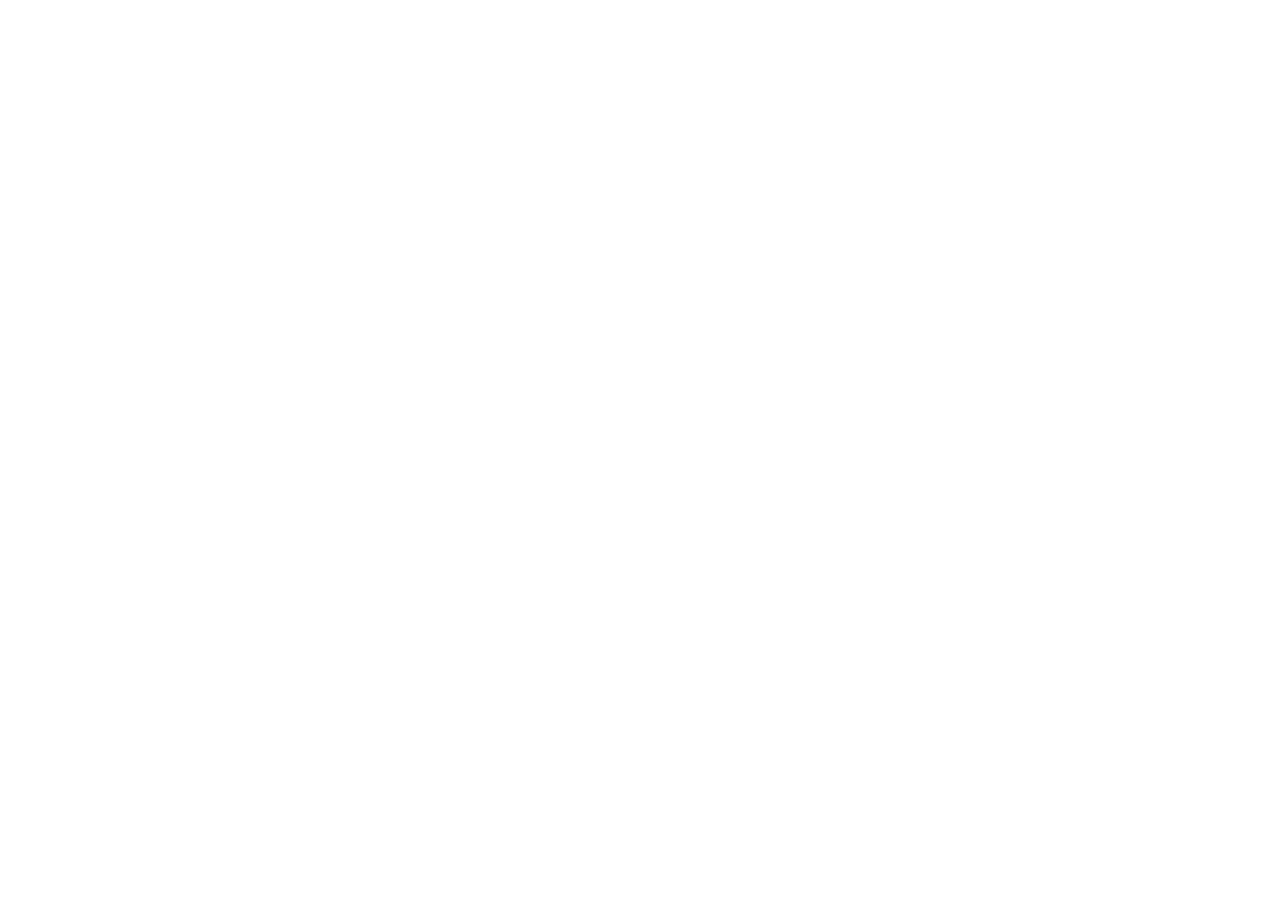
==== corporate.html @ 1e98c01a "first commit" ====
<!DOCTYPE html>
<html lang="en">
<head>
    <meta charset="UTF-8">
    <meta name="viewport" content="width=device-width, initial-scale=1.0">
    <title>Document</title>
    <link rel="stylesheet" href="./css/reset.css">
    <link rel="stylesheet" href="./css/corporate.css">
</head>
<body>
    
</body>
</html>
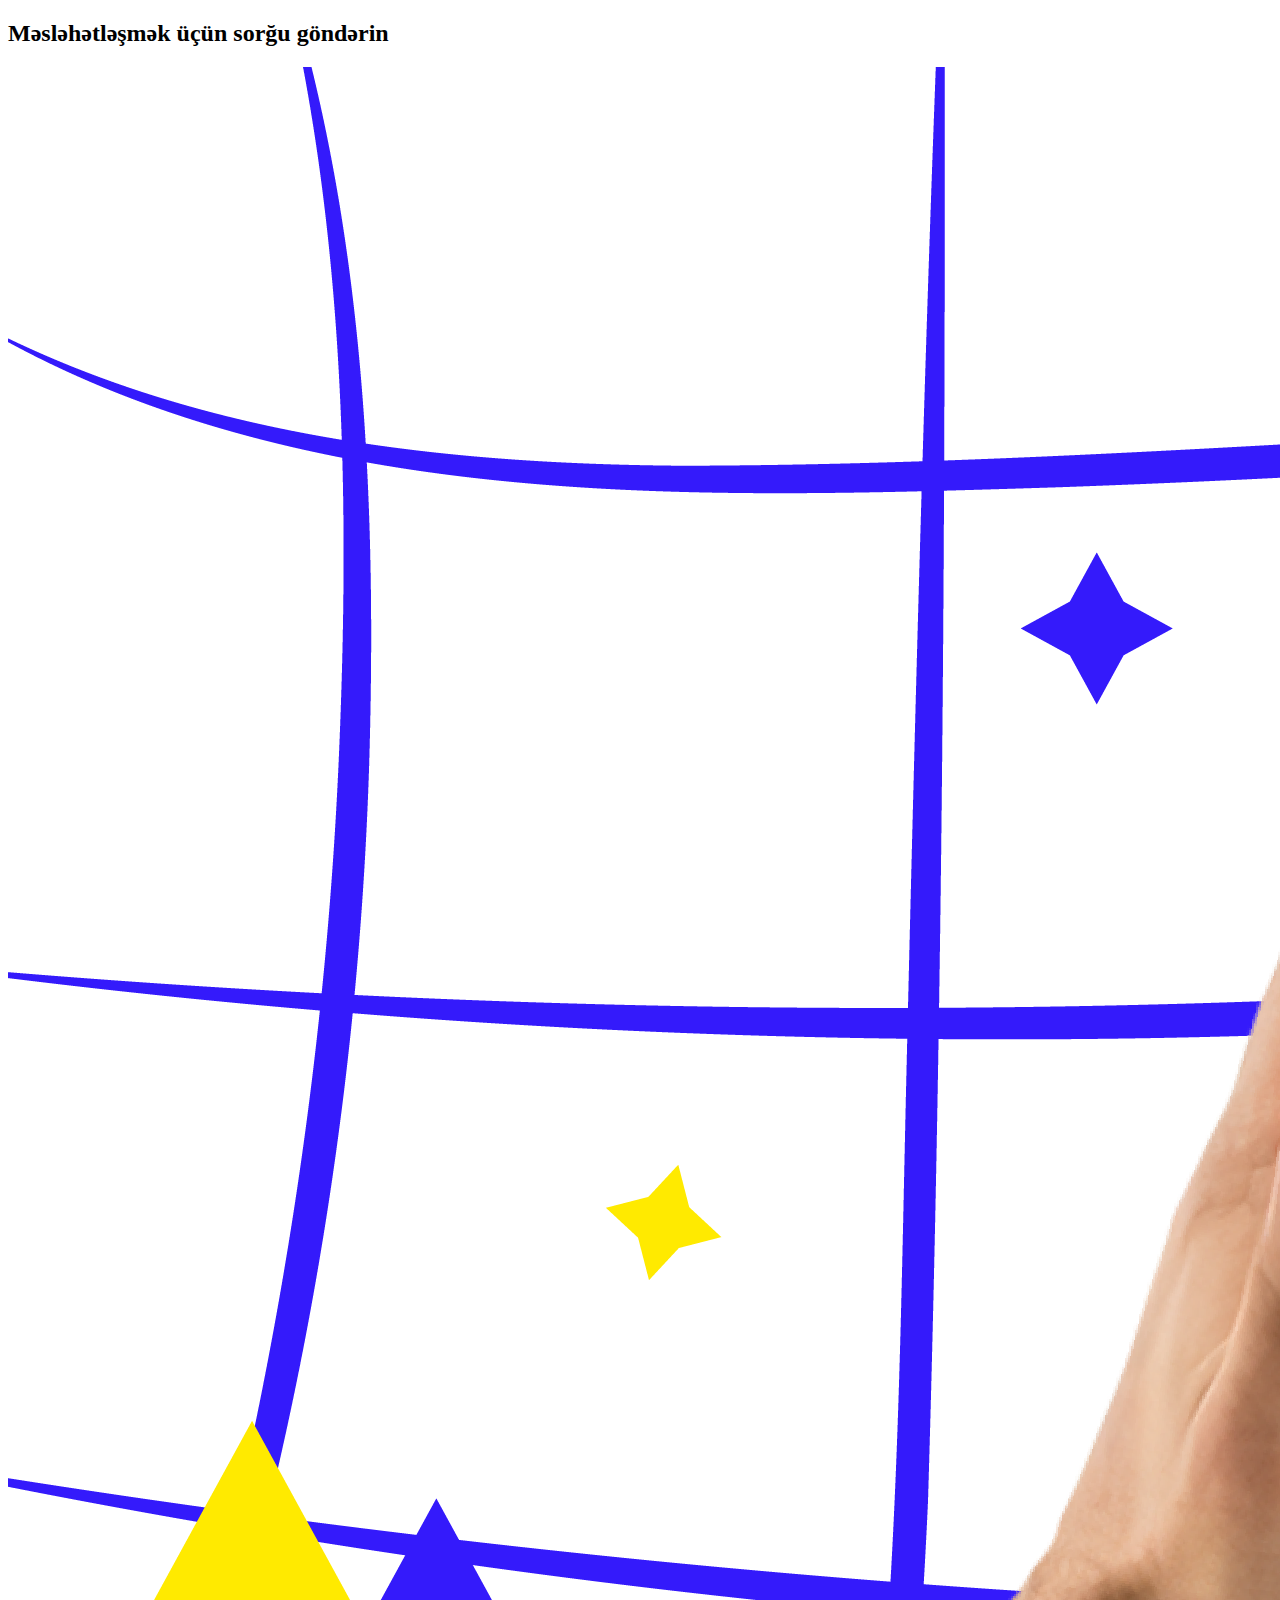
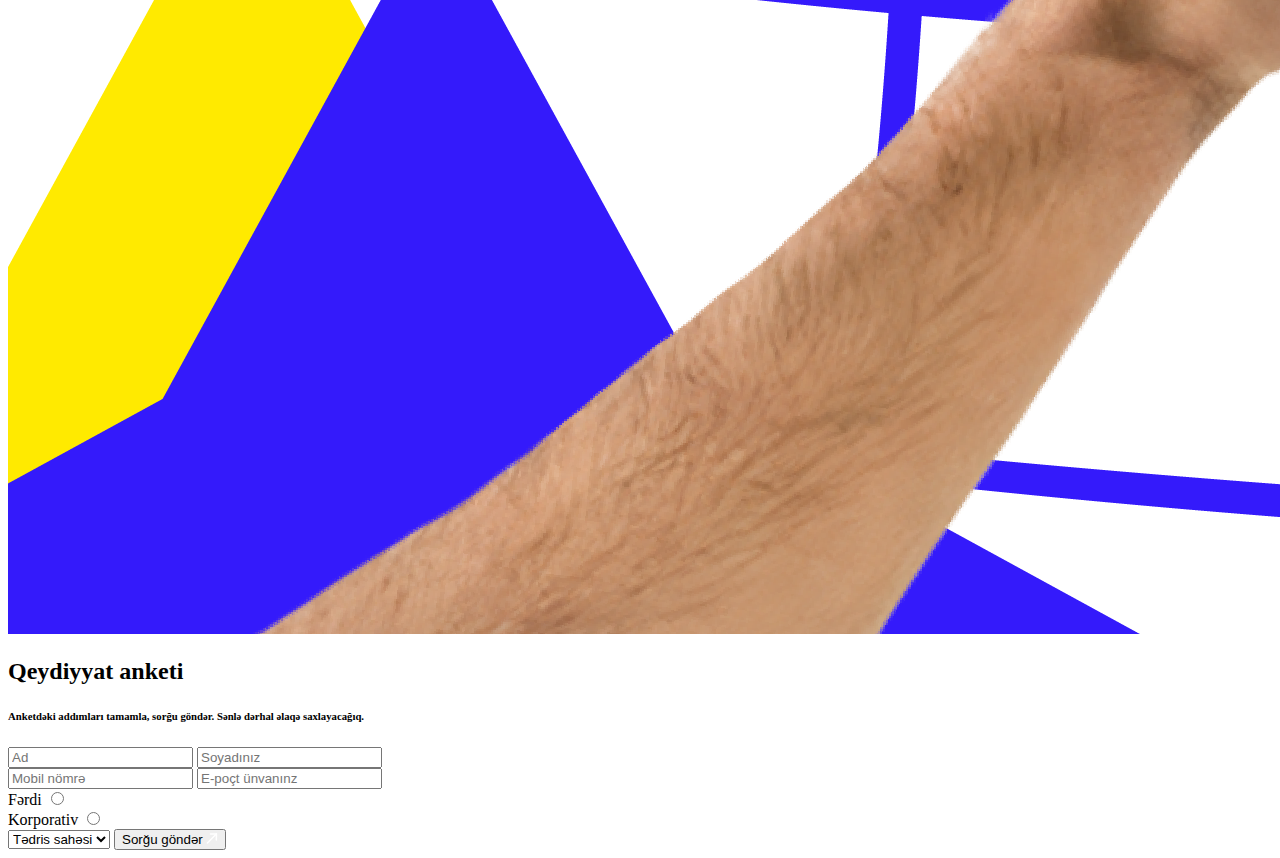
==== commit cf6cded6: "corporate and contact" ====
--- a/corporate.html
+++ b/corporate.html
@@ -1,13 +1,77 @@
 <!DOCTYPE html>
 <html lang="en">
-<head>
-    <meta charset="UTF-8">
-    <meta name="viewport" content="width=device-width, initial-scale=1.0">
+  <head>
+    <meta charset="UTF-8" />
+    <meta name="viewport" content="width=device-width, initial-scale=1.0" />
     <title>Document</title>
-    <link rel="stylesheet" href="./css/reset.css">
-    <link rel="stylesheet" href="./css/corporate.css">
-</head>
-<body>
-    
-</body>
-</html>+    <link rel="stylesheet" href="./css/corporate.css" />
+  </head>
+  <body>
+    <div class="contact-container">
+      <div class="contact-mes-qey-container">
+        <div class="contact-meslehet">
+          <h2>Məsləhətləşmək üçün sorğu göndərin</h2>
+          <img src="./img/contact-mesimg.png" alt="" />
+        </div>
+        <div class="contact-qeydiyyat">
+          <div class="contact-def-text">
+            <h2>Qeydiyyat anketi</h2>
+            <h6>
+              Anketdəki addımları tamamla, sorğu göndər. Sənlə dərhal əlaqə
+              saxlayacağıq.
+            </h6>
+          </div>
+          <form action="#" class="contact-form">
+            <div class="ad-soyad-inp">
+              <input type="text" name="ad" placeholder="Ad" />
+              <input type="text" name="soyad" placeholder="Soyadınız" />
+            </div>
+            <input type="tel" name="tel" placeholder="Mobil nömrə" />
+            <input type="email" name="email" placeholder="E-poçt ünvanınz" />
+            <div class="cont-ferdi-korp">
+              <div class="cont-ferdi">
+                <label for="ferdi">Fərdi</label>
+                <input type="radio" name="fk" id="ferdi" value="ferdi" />
+              </div>
+              <div class="cont-korp">
+                <label for="korp">Korporativ</label>
+                <input type="radio" name="fk" id="korp" value="korp" />
+              </div>
+            </div>
+            <select name="fields" id="fields">
+              <option value="sahe">Tədris sahəsi</option>
+            </select>
+            <button>
+              <span>Sorğu göndər</span>
+              <svg
+                width="12"
+                height="11"
+                viewBox="0 0 12 11"
+                fill="none"
+                xmlns="http://www.w3.org/2000/svg"
+              >
+                <g id="Group 12">
+                  <path
+                    id="Vector"
+                    d="M4.50537 1.0693L10.4064 1L10.337 6.9004"
+                    stroke="white"
+                    stroke-width="1.5"
+                    stroke-linecap="round"
+                  />
+                  <path
+                    id="Vector_2"
+                    d="M1.40625 9.99996L10.3171 1.08997"
+                    stroke="white"
+                    stroke-width="1.5"
+                    stroke-linecap="round"
+                    stroke-linejoin="round"
+                  />
+                </g>
+              </svg>
+            </button>
+          </form>
+        </div>
+      </div>
+    </div>
+  </body>
+</html>
